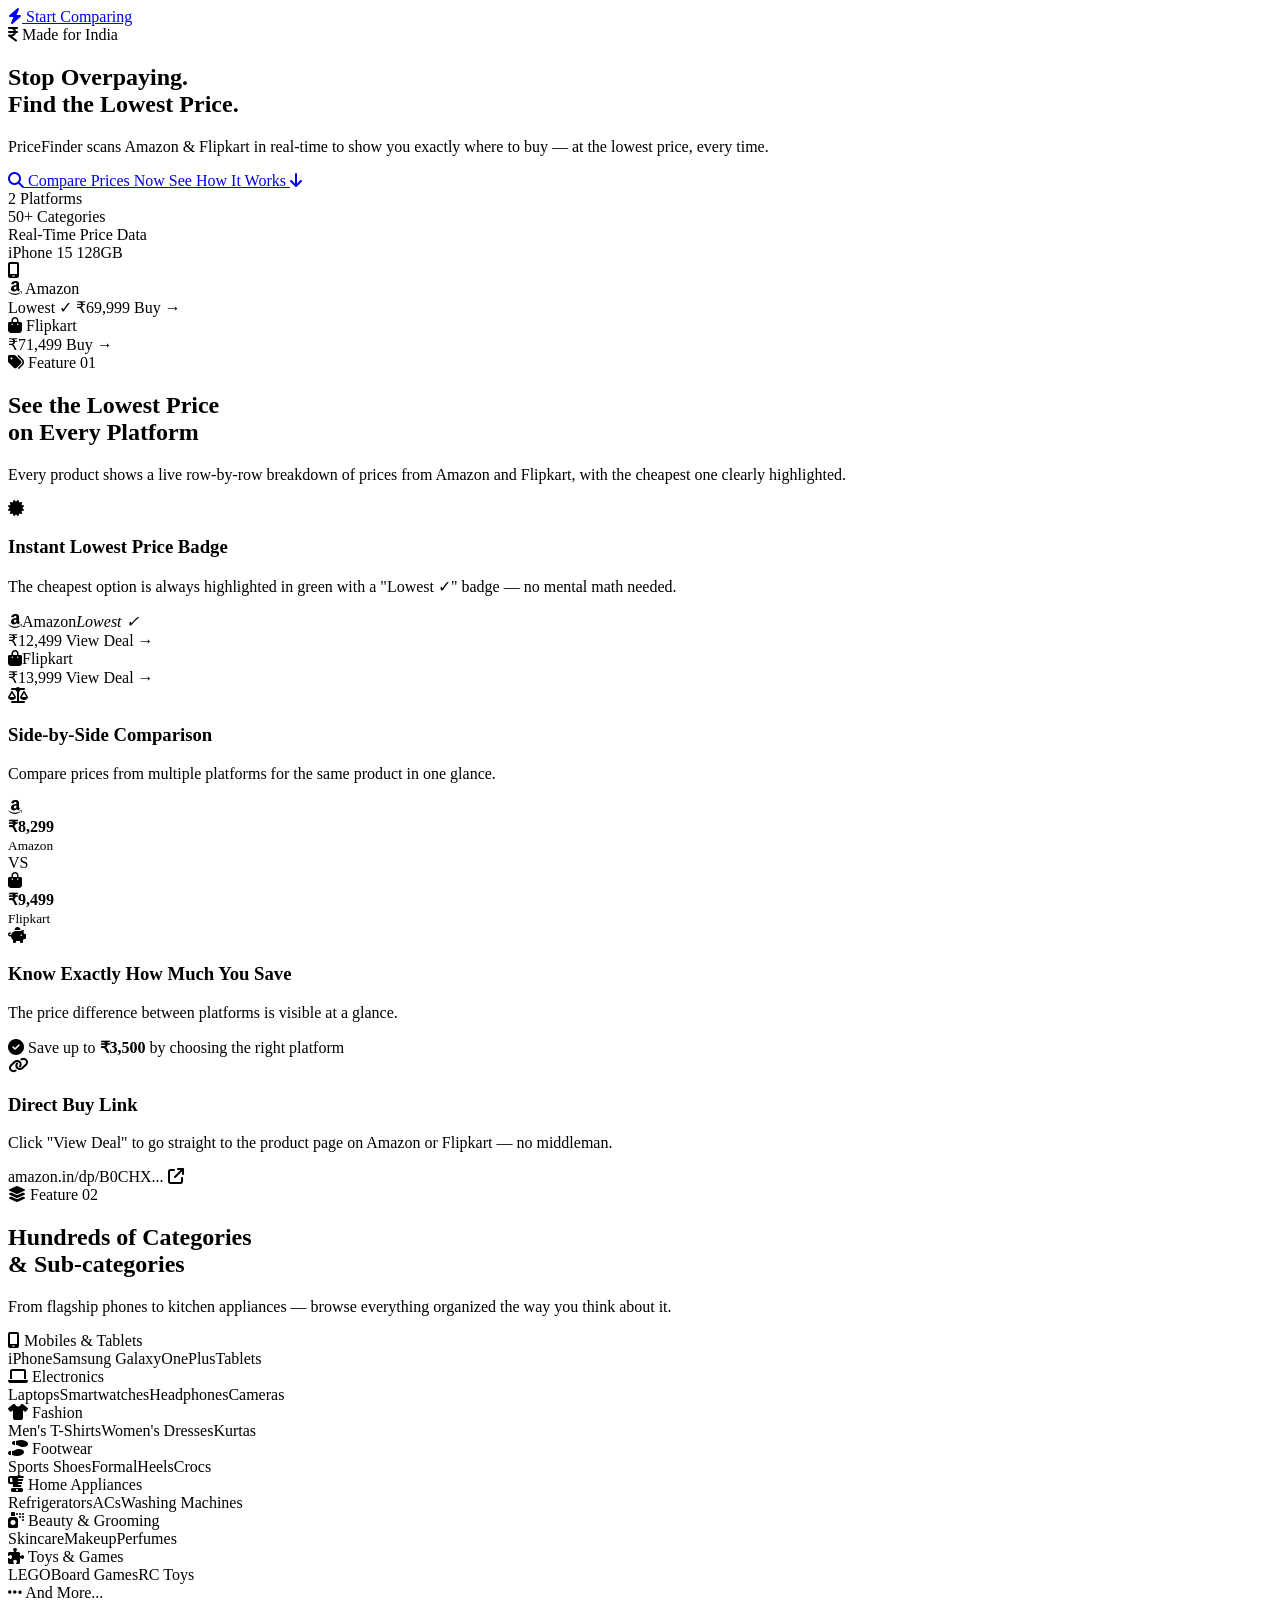
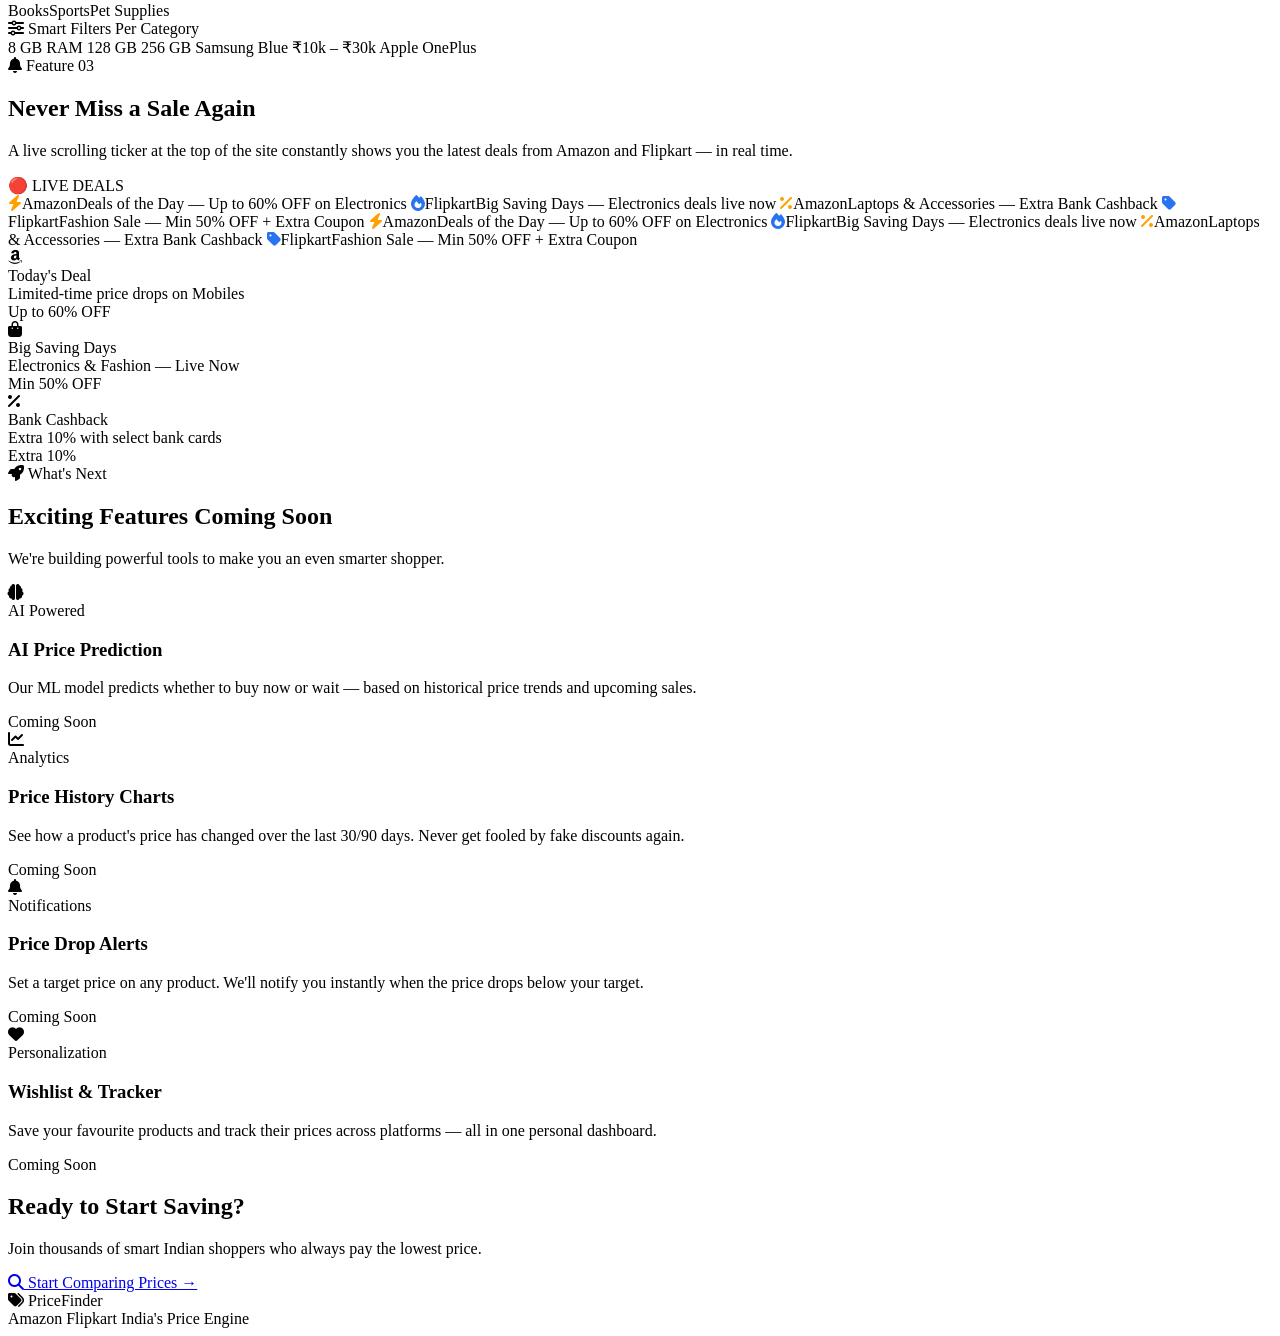
==== landing.html @ 86773ea5 "feat: add feature showcase landing page - Add landing.html: dark glassmorphism showcase page with he" ====
<!DOCTYPE html>
<html lang="en">
<head>
    <meta charset="UTF-8">
    <meta name="viewport" content="width=device-width, initial-scale=1.0">
    <title>PriceFinder — India's Smartest Price Comparison</title>
    <meta name="description" content="Compare prices across Amazon & Flipkart instantly. Get sale alerts, browse hundreds of categories, and always pay the lowest price.">
    <!-- Google Fonts -->
    <link rel="preconnect" href="https://fonts.googleapis.com">
    <link rel="preconnect" href="https://fonts.gstatic.com" crossorigin>
    <link href="https://fonts.googleapis.com/css2?family=Inter:wght@300;400;500;600;700;800&family=Outfit:wght@400;600;700;800&display=swap" rel="stylesheet">
    <!-- FontAwesome -->
    <link rel="stylesheet" href="https://cdnjs.cloudflare.com/ajax/libs/font-awesome/6.4.0/css/all.min.css">
    <!-- Landing CSS -->
    <link rel="stylesheet" href="/static/landing.css">
</head>
<body>

    <!-- =========================================================
         STICKY BUY NOW BUTTON (always visible)
    ========================================================= -->
    <a href="/app" class="sticky-cta" id="stickyCta">
        <i class="fa-solid fa-bolt"></i>
        <span>Start Comparing</span>
    </a>

    <!-- =========================================================
         HERO SECTION
    ========================================================= -->
    <section class="hero-section">
        <div class="hero-bg-orbs">
            <div class="orb orb-1"></div>
            <div class="orb orb-2"></div>
            <div class="orb orb-3"></div>
        </div>
        <div class="hero-content reveal">
            <div class="hero-badge"><i class="fa-solid fa-indian-rupee-sign"></i> Made for India</div>
            <h1 class="hero-title">Stop Overpaying.<br><span class="gradient-text">Find the Lowest Price.</span></h1>
            <p class="hero-subtitle">PriceFinder scans Amazon &amp; Flipkart in real-time to show you exactly where to buy — at the lowest price, every time.</p>
            <div class="hero-cta-group">
                <a href="/app" class="btn-primary">
                    <i class="fa-solid fa-magnifying-glass"></i> Compare Prices Now
                </a>
                <a href="#features" class="btn-ghost">See How It Works <i class="fa-solid fa-arrow-down"></i></a>
            </div>
            <div class="hero-stats">
                <div class="stat">
                    <span class="stat-num">2</span>
                    <span class="stat-label">Platforms</span>
                </div>
                <div class="stat-divider"></div>
                <div class="stat">
                    <span class="stat-num">50+</span>
                    <span class="stat-label">Categories</span>
                </div>
                <div class="stat-divider"></div>
                <div class="stat">
                    <span class="stat-num">Real-Time</span>
                    <span class="stat-label">Price Data</span>
                </div>
            </div>
        </div>
        <!-- Hero Floating Device Mockup -->
        <div class="hero-mockup reveal reveal-right">
            <div class="mockup-card glass-card">
                <div class="mockup-header">
                    <div class="mockup-dots">
                        <span></span><span></span><span></span>
                    </div>
                    <div class="mockup-title">iPhone 15 128GB</div>
                </div>
                <div class="mockup-img-area">
                    <i class="fa-solid fa-mobile-screen"></i>
                </div>
                <div class="mockup-prices">
                    <div class="mockup-price-row best">
                        <div class="mprice-store"><i class="fa-brands fa-amazon"></i> Amazon</div>
                        <div class="mprice-right">
                            <span class="mprice-badge">Lowest ✓</span>
                            <span class="mprice-val">₹69,999</span>
                            <span class="mprice-btn">Buy →</span>
                        </div>
                    </div>
                    <div class="mockup-price-row">
                        <div class="mprice-store"><i class="fa-solid fa-shopping-bag"></i> Flipkart</div>
                        <div class="mprice-right">
                            <span class="mprice-val">₹71,499</span>
                            <span class="mprice-btn">Buy →</span>
                        </div>
                    </div>
                </div>
            </div>
        </div>
    </section>

    <!-- =========================================================
         FEATURE 1 — PRICE COMPARISON
    ========================================================= -->
    <section class="feature-section" id="features">
        <div class="section-label reveal"><i class="fa-solid fa-tags"></i> Feature 01</div>
        <h2 class="section-title reveal">See the <span class="gradient-text">Lowest Price</span><br>on Every Platform</h2>
        <p class="section-subtitle reveal">Every product shows a live row-by-row breakdown of prices from Amazon and Flipkart, with the cheapest one clearly highlighted.</p>

        <div class="bento-grid reveal">
            <!-- Card: Lowest badge -->
            <div class="bento-card bento-large glass-card">
                <div class="bento-icon-tag"><i class="fa-solid fa-certificate"></i></div>
                <h3>Instant Lowest Price Badge</h3>
                <p>The cheapest option is always highlighted in green with a "Lowest ✓" badge — no mental math needed.</p>
                <div class="price-demo">
                    <div class="pd-row pd-best">
                        <div class="pd-left"><i class="fa-brands fa-amazon"></i><span>Amazon</span><em class="pd-badge">Lowest ✓</em></div>
                        <div class="pd-right">₹12,499 <a class="pd-btn">View Deal →</a></div>
                    </div>
                    <div class="pd-row">
                        <div class="pd-left"><i class="fa-solid fa-shopping-bag"></i><span>Flipkart</span></div>
                        <div class="pd-right">₹13,999 <a class="pd-btn pd-btn-blue">View Deal →</a></div>
                    </div>
                </div>
            </div>

            <!-- Card: Side-by-side comparison -->
            <div class="bento-card glass-card">
                <div class="bento-icon-tag bento-icon-blue"><i class="fa-solid fa-scale-balanced"></i></div>
                <h3>Side-by-Side Comparison</h3>
                <p>Compare prices from multiple platforms for the same product in one glance.</p>
                <div class="compare-mini">
                    <div class="cm-platform amazon"><i class="fa-brands fa-amazon"></i><br><strong>₹8,299</strong><br><small>Amazon</small></div>
                    <div class="cm-vs">VS</div>
                    <div class="cm-platform flipkart"><i class="fa-solid fa-shopping-bag"></i><br><strong>₹9,499</strong><br><small>Flipkart</small></div>
                </div>
            </div>

            <!-- Card: Save amount -->
            <div class="bento-card glass-card bento-accent">
                <div class="bento-icon-tag bento-icon-orange"><i class="fa-solid fa-piggy-bank"></i></div>
                <h3>Know Exactly How Much You Save</h3>
                <p>The price difference between platforms is visible at a glance.</p>
                <div class="save-chip">
                    <i class="fa-solid fa-circle-check"></i> Save up to <strong>₹3,500</strong> by choosing the right platform
                </div>
            </div>

            <!-- Card: direct buy link -->
            <div class="bento-card glass-card">
                <div class="bento-icon-tag bento-icon-purple"><i class="fa-solid fa-link"></i></div>
                <h3>Direct Buy Link</h3>
                <p>Click "View Deal" to go straight to the product page on Amazon or Flipkart — no middleman.</p>
                <div class="link-demo">
                    <span class="ld-url">amazon.in/dp/B0CHX...</span>
                    <span class="ld-arrow"><i class="fa-solid fa-arrow-up-right-from-square"></i></span>
                </div>
            </div>
        </div>
    </section>

    <!-- =========================================================
         FEATURE 2 — CATEGORIES & SUBCATEGORIES
    ========================================================= -->
    <section class="feature-section feature-section-alt">
        <div class="section-label reveal"><i class="fa-solid fa-layer-group"></i> Feature 02</div>
        <h2 class="section-title reveal"><span class="gradient-text">Hundreds of Categories</span><br>&amp; Sub-categories</h2>
        <p class="section-subtitle reveal">From flagship phones to kitchen appliances — browse everything organized the way you think about it.</p>

        <div class="categories-showcase reveal">
            <div class="cat-grid">
                <div class="cat-tile cat-mobiles">
                    <i class="fa-solid fa-mobile-screen"></i>
                    <span>Mobiles &amp; Tablets</span>
                    <div class="sub-chips">
                        <span>iPhone</span><span>Samsung Galaxy</span><span>OnePlus</span><span>Tablets</span>
                    </div>
                </div>
                <div class="cat-tile cat-electronics">
                    <i class="fa-solid fa-laptop"></i>
                    <span>Electronics</span>
                    <div class="sub-chips">
                        <span>Laptops</span><span>Smartwatches</span><span>Headphones</span><span>Cameras</span>
                    </div>
                </div>
                <div class="cat-tile cat-fashion">
                    <i class="fa-solid fa-shirt"></i>
                    <span>Fashion</span>
                    <div class="sub-chips">
                        <span>Men's T-Shirts</span><span>Women's Dresses</span><span>Kurtas</span>
                    </div>
                </div>
                <div class="cat-tile cat-footwear">
                    <i class="fa-solid fa-shoe-prints"></i>
                    <span>Footwear</span>
                    <div class="sub-chips">
                        <span>Sports Shoes</span><span>Formal</span><span>Heels</span><span>Crocs</span>
                    </div>
                </div>
                <div class="cat-tile cat-appliances">
                    <i class="fa-solid fa-blender"></i>
                    <span>Home Appliances</span>
                    <div class="sub-chips">
                        <span>Refrigerators</span><span>ACs</span><span>Washing Machines</span>
                    </div>
                </div>
                <div class="cat-tile cat-beauty">
                    <i class="fa-solid fa-spray-can"></i>
                    <span>Beauty &amp; Grooming</span>
                    <div class="sub-chips">
                        <span>Skincare</span><span>Makeup</span><span>Perfumes</span>
                    </div>
                </div>
                <div class="cat-tile cat-toys">
                    <i class="fa-solid fa-puzzle-piece"></i>
                    <span>Toys &amp; Games</span>
                    <div class="sub-chips">
                        <span>LEGO</span><span>Board Games</span><span>RC Toys</span>
                    </div>
                </div>
                <div class="cat-tile cat-more">
                    <i class="fa-solid fa-ellipsis"></i>
                    <span>And More...</span>
                    <div class="sub-chips">
                        <span>Books</span><span>Sports</span><span>Pet Supplies</span>
                    </div>
                </div>
            </div>
        </div>

        <div class="filter-showcase reveal">
            <div class="fs-label"><i class="fa-solid fa-sliders"></i> Smart Filters Per Category</div>
            <div class="fs-filters">
                <span class="fs-tag fs-active">8 GB RAM</span>
                <span class="fs-tag">128 GB</span>
                <span class="fs-tag">256 GB</span>
                <span class="fs-tag fs-active">Samsung</span>
                <span class="fs-tag">Blue</span>
                <span class="fs-tag">₹10k – ₹30k</span>
                <span class="fs-tag">Apple</span>
                <span class="fs-tag fs-active">OnePlus</span>
            </div>
        </div>
    </section>

    <!-- =========================================================
         FEATURE 3 — SALE ALERTS
    ========================================================= -->
    <section class="feature-section">
        <div class="section-label reveal"><i class="fa-solid fa-bell"></i> Feature 03</div>
        <h2 class="section-title reveal">Never Miss a <span class="gradient-text">Sale Again</span></h2>
        <p class="section-subtitle reveal">A live scrolling ticker at the top of the site constantly shows you the latest deals from Amazon and Flipkart — in real time.</p>

        <div class="sale-showcase reveal">
            <!-- Simulated ticker -->
            <div class="ticker-demo glass-card">
                <div class="td-label">🔴 LIVE DEALS &nbsp;</div>
                <div class="td-track-wrap">
                    <div class="td-track">
                        <a class="td-item"><i class="fa-solid fa-bolt" style="color:#ff9f00"></i><span class="td-platform amazon-tag">Amazon</span>Deals of the Day — Up to 60% OFF on Electronics</a>
                        <a class="td-item"><i class="fa-solid fa-fire" style="color:#2874f0"></i><span class="td-platform flipkart-tag">Flipkart</span>Big Saving Days — Electronics deals live now</a>
                        <a class="td-item"><i class="fa-solid fa-percent" style="color:#ff9f00"></i><span class="td-platform amazon-tag">Amazon</span>Laptops &amp; Accessories — Extra Bank Cashback</a>
                        <a class="td-item"><i class="fa-solid fa-tag" style="color:#2874f0"></i><span class="td-platform flipkart-tag">Flipkart</span>Fashion Sale — Min 50% OFF + Extra Coupon</a>
                        <a class="td-item"><i class="fa-solid fa-bolt" style="color:#ff9f00"></i><span class="td-platform amazon-tag">Amazon</span>Deals of the Day — Up to 60% OFF on Electronics</a>
                        <a class="td-item"><i class="fa-solid fa-fire" style="color:#2874f0"></i><span class="td-platform flipkart-tag">Flipkart</span>Big Saving Days — Electronics deals live now</a>
                        <a class="td-item"><i class="fa-solid fa-percent" style="color:#ff9f00"></i><span class="td-platform amazon-tag">Amazon</span>Laptops &amp; Accessories — Extra Bank Cashback</a>
                        <a class="td-item"><i class="fa-solid fa-tag" style="color:#2874f0"></i><span class="td-platform flipkart-tag">Flipkart</span>Fashion Sale — Min 50% OFF + Extra Coupon</a>
                    </div>
                </div>
            </div>

            <!-- Sale alert cards row -->
            <div class="sale-cards">
                <div class="sale-card glass-card">
                    <div class="sc-icon amazon-bg"><i class="fa-brands fa-amazon"></i></div>
                    <div class="sc-body">
                        <div class="sc-title">Today's Deal</div>
                        <div class="sc-desc">Limited-time price drops on Mobiles</div>
                        <div class="sc-discount">Up to 60% OFF</div>
                    </div>
                </div>
                <div class="sale-card glass-card">
                    <div class="sc-icon flipkart-bg"><i class="fa-solid fa-shopping-bag"></i></div>
                    <div class="sc-body">
                        <div class="sc-title">Big Saving Days</div>
                        <div class="sc-desc">Electronics &amp; Fashion — Live Now</div>
                        <div class="sc-discount">Min 50% OFF</div>
                    </div>
                </div>
                <div class="sale-card glass-card">
                    <div class="sc-icon cashback-bg"><i class="fa-solid fa-percent"></i></div>
                    <div class="sc-body">
                        <div class="sc-title">Bank Cashback</div>
                        <div class="sc-desc">Extra 10% with select bank cards</div>
                        <div class="sc-discount">Extra 10%</div>
                    </div>
                </div>
            </div>
        </div>
    </section>

    <!-- =========================================================
         COMING SOON
    ========================================================= -->
    <section class="feature-section feature-section-alt coming-soon-section">
        <div class="section-label reveal"><i class="fa-solid fa-rocket"></i> What's Next</div>
        <h2 class="section-title reveal">Exciting Features <span class="gradient-text">Coming Soon</span></h2>
        <p class="section-subtitle reveal">We're building powerful tools to make you an even smarter shopper.</p>

        <div class="coming-grid reveal">
            <div class="coming-card glass-card">
                <div class="coming-icon"><i class="fa-solid fa-brain"></i></div>
                <div class="coming-tag">AI Powered</div>
                <h3>AI Price Prediction</h3>
                <p>Our ML model predicts whether to buy now or wait — based on historical price trends and upcoming sales.</p>
                <div class="coming-badge">Coming Soon</div>
            </div>

            <div class="coming-card glass-card">
                <div class="coming-icon"><i class="fa-solid fa-chart-line"></i></div>
                <div class="coming-tag">Analytics</div>
                <h3>Price History Charts</h3>
                <p>See how a product's price has changed over the last 30/90 days. Never get fooled by fake discounts again.</p>
                <div class="coming-badge">Coming Soon</div>
            </div>

            <div class="coming-card glass-card">
                <div class="coming-icon"><i class="fa-solid fa-bell"></i></div>
                <div class="coming-tag">Notifications</div>
                <h3>Price Drop Alerts</h3>
                <p>Set a target price on any product. We'll notify you instantly when the price drops below your target.</p>
                <div class="coming-badge">Coming Soon</div>
            </div>

            <div class="coming-card glass-card">
                <div class="coming-icon"><i class="fa-solid fa-heart"></i></div>
                <div class="coming-tag">Personalization</div>
                <h3>Wishlist &amp; Tracker</h3>
                <p>Save your favourite products and track their prices across platforms — all in one personal dashboard.</p>
                <div class="coming-badge">Coming Soon</div>
            </div>
        </div>
    </section>

    <!-- =========================================================
         FOOTER CTA
    ========================================================= -->
    <section class="footer-cta">
        <div class="footer-cta-content reveal">
            <h2>Ready to Start Saving?</h2>
            <p>Join thousands of smart Indian shoppers who always pay the lowest price.</p>
            <a href="/app" class="btn-primary btn-large">
                <i class="fa-solid fa-magnifying-glass"></i> Start Comparing Prices →
            </a>
        </div>
        <div class="footer-bottom">
            <div class="footer-logo"><i class="fa-solid fa-tags"></i> PriceFinder</div>
            <div class="footer-links">
                <span>Amazon</span>
                <span>Flipkart</span>
                <span>India's Price Engine</span>
            </div>
        </div>
    </section>

    <script>
        // Intersection Observer for reveal animations
        const observer = new IntersectionObserver((entries) => {
            entries.forEach(entry => {
                if (entry.isIntersecting) {
                    entry.target.classList.add('visible');
                }
            });
        }, { threshold: 0.12 });

        document.querySelectorAll('.reveal').forEach(el => observer.observe(el));

        // Sticky CTA pulse on scroll
        const stickyCta = document.getElementById('stickyCta');
        window.addEventListener('scroll', () => {
            if (window.scrollY > 100) {
                stickyCta.classList.add('cta-scrolled');
            } else {
                stickyCta.classList.remove('cta-scrolled');
            }
        });
    </script>
</body>
</html>
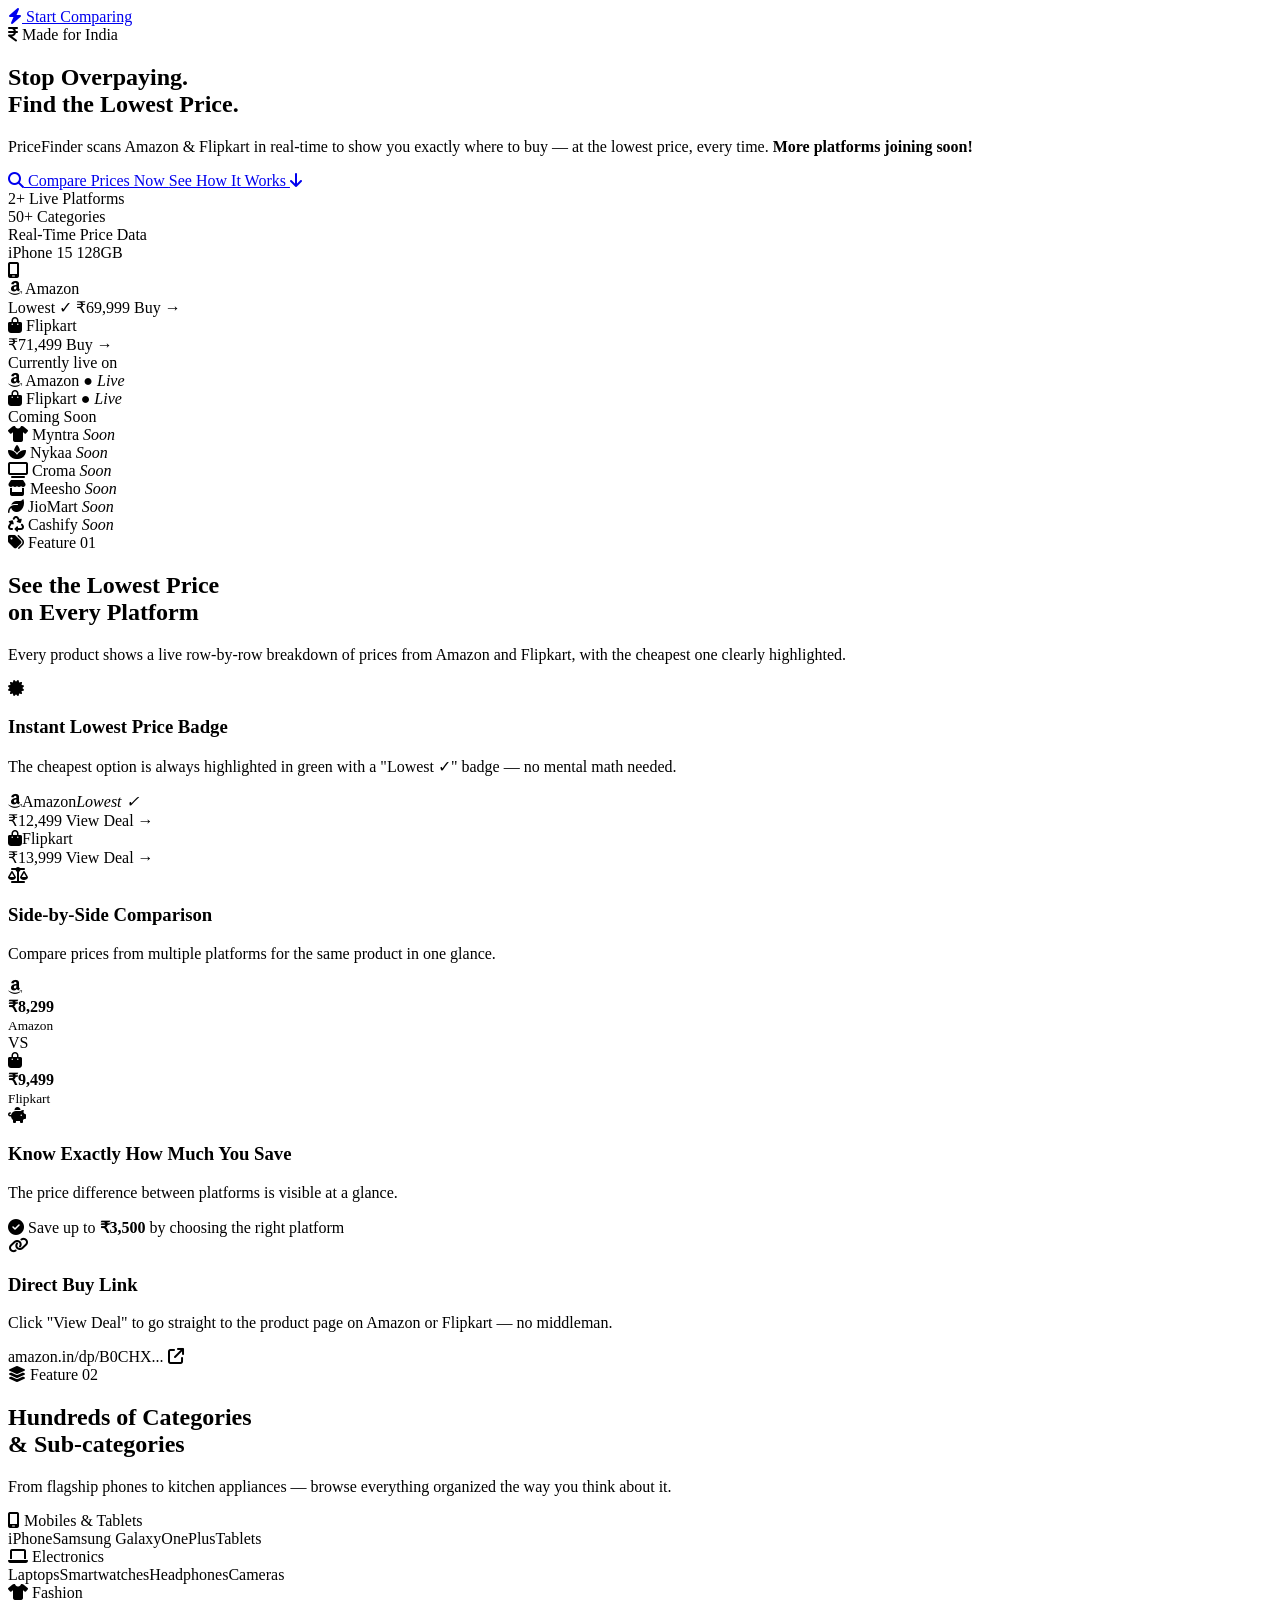
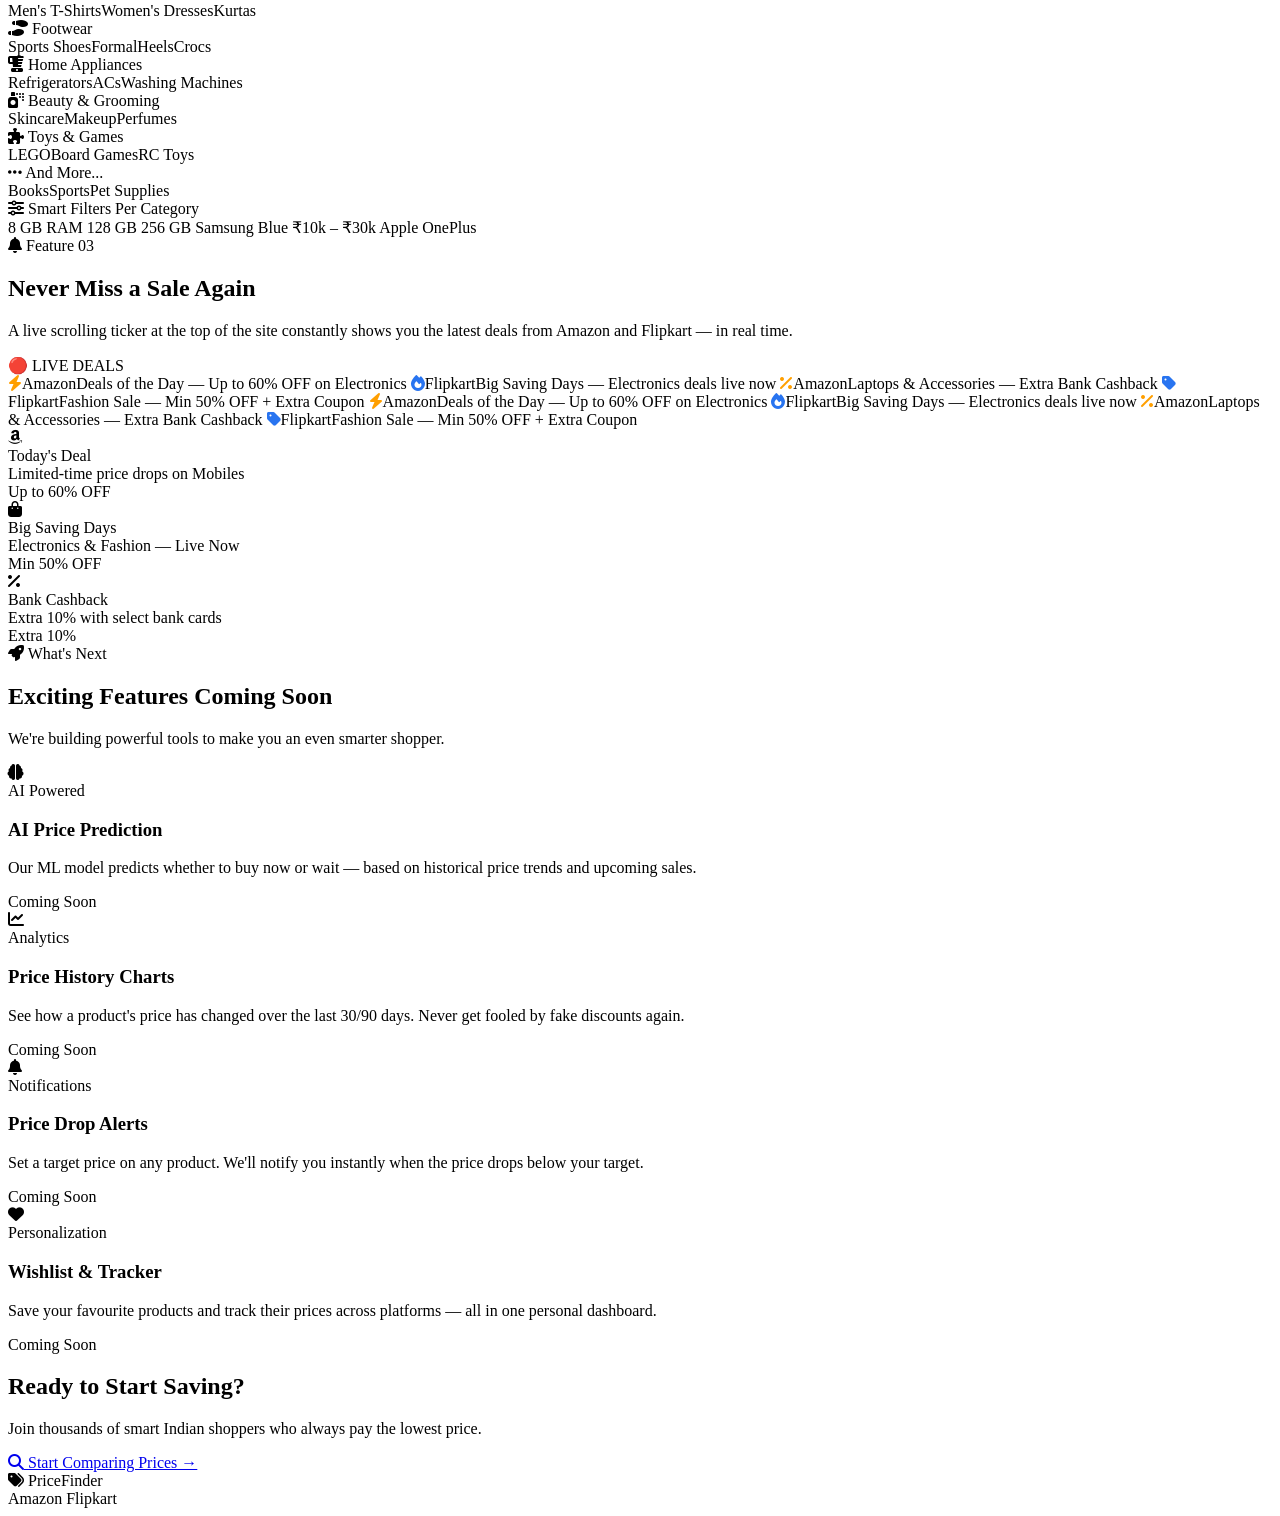
==== commit 8442ef17: "feat: add platforms coming-soon strip to landing page - Show Amazon & Flipkart as 'Live' with animat" ====
--- a/landing.html
+++ b/landing.html
@@ -36,7 +36,7 @@
         <div class="hero-content reveal">
             <div class="hero-badge"><i class="fa-solid fa-indian-rupee-sign"></i> Made for India</div>
             <h1 class="hero-title">Stop Overpaying.<br><span class="gradient-text">Find the Lowest Price.</span></h1>
-            <p class="hero-subtitle">PriceFinder scans Amazon &amp; Flipkart in real-time to show you exactly where to buy — at the lowest price, every time.</p>
+            <p class="hero-subtitle">PriceFinder scans Amazon &amp; Flipkart in real-time to show you exactly where to buy — at the lowest price, every time. <strong style="color:var(--accent-yellow)">More platforms joining soon!</strong></p>
             <div class="hero-cta-group">
                 <a href="/app" class="btn-primary">
                     <i class="fa-solid fa-magnifying-glass"></i> Compare Prices Now
@@ -45,8 +45,8 @@
             </div>
             <div class="hero-stats">
                 <div class="stat">
-                    <span class="stat-num">2</span>
-                    <span class="stat-label">Platforms</span>
+                    <span class="stat-num">2+</span>
+                    <span class="stat-label">Live Platforms</span>
                 </div>
                 <div class="stat-divider"></div>
                 <div class="stat">
@@ -89,6 +89,59 @@
                         </div>
                     </div>
                 </div>
+            </div>
+        </div>
+    </section>
+
+    <!-- =========================================================
+         PLATFORMS STRIP
+    ========================================================= -->
+    <section class="platforms-strip">
+        <div class="ps-label">Currently live on</div>
+        <div class="ps-platforms">
+            <div class="ps-platform ps-live">
+                <i class="fa-brands fa-amazon"></i>
+                <span>Amazon</span>
+                <em class="ps-live-dot">● Live</em>
+            </div>
+            <div class="ps-platform ps-live">
+                <i class="fa-solid fa-shopping-bag"></i>
+                <span>Flipkart</span>
+                <em class="ps-live-dot">● Live</em>
+            </div>
+        </div>
+        <div class="ps-divider"></div>
+        <div class="ps-label">Coming Soon</div>
+        <div class="ps-platforms">
+            <div class="ps-platform ps-soon">
+                <i class="fa-solid fa-tshirt"></i>
+                <span>Myntra</span>
+                <em class="ps-soon-dot">Soon</em>
+            </div>
+            <div class="ps-platform ps-soon">
+                <i class="fa-solid fa-spa"></i>
+                <span>Nykaa</span>
+                <em class="ps-soon-dot">Soon</em>
+            </div>
+            <div class="ps-platform ps-soon">
+                <i class="fa-solid fa-tv"></i>
+                <span>Croma</span>
+                <em class="ps-soon-dot">Soon</em>
+            </div>
+            <div class="ps-platform ps-soon">
+                <i class="fa-solid fa-store"></i>
+                <span>Meesho</span>
+                <em class="ps-soon-dot">Soon</em>
+            </div>
+            <div class="ps-platform ps-soon">
+                <i class="fa-solid fa-leaf"></i>
+                <span>JioMart</span>
+                <em class="ps-soon-dot">Soon</em>
+            </div>
+            <div class="ps-platform ps-soon">
+                <i class="fa-solid fa-recycle"></i>
+                <span>Cashify</span>
+                <em class="ps-soon-dot">Soon</em>
             </div>
         </div>
     </section>
@@ -353,7 +406,7 @@
             <div class="footer-links">
                 <span>Amazon</span>
                 <span>Flipkart</span>
-                <span>India's Price Engine</span>
+                <span style="color:rgba(255,255,255,0.30)">+ Myntra · Nykaa · Croma · Meesho — <em>coming soon</em></span>
             </div>
         </div>
     </section>
